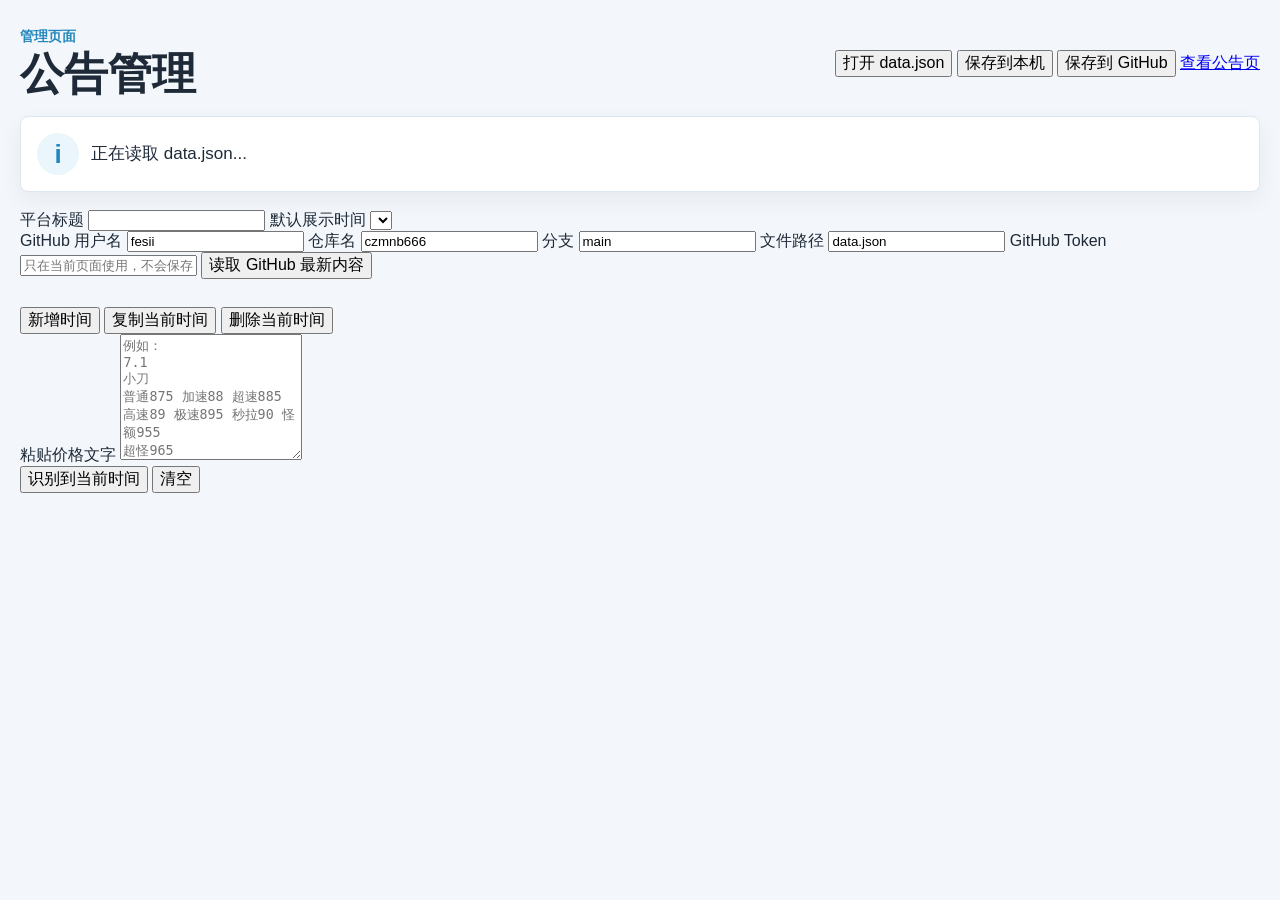
==== admin.html @ 5960dccb "Add files via upload" ====
<!doctype html>
<html lang="zh-CN">
  <head>
    <meta charset="utf-8">
    <meta name="viewport" content="width=device-width, initial-scale=1">
    <title>公告管理</title>
    <link rel="stylesheet" href="./styles.css">
    <link rel="stylesheet" href="./admin.css">
  </head>
  <body>
    <main class="page admin-page">
      <header class="topbar">
        <div>
          <p class="eyebrow">管理页面</p>
          <h1>公告管理</h1>
        </div>
        <div class="admin-actions">
          <button id="open-file" type="button">打开 data.json</button>
          <button id="save-file" type="button">保存到本机</button>
          <button id="save-github" type="button">保存到 GitHub</button>
          <a class="view-link" href="./index.html" target="_blank" rel="noreferrer">查看公告页</a>
        </div>
      </header>

      <section class="notice admin-note" aria-label="状态">
        <div class="notice-mark">i</div>
        <p id="save-status">正在读取 data.json...</p>
      </section>

      <section class="admin-card">
        <label>
          平台标题
          <input id="site-title-input" type="text">
        </label>
        <label>
          默认展示时间
          <select id="active-time-input"></select>
        </label>
      </section>

      <section class="admin-card github-card">
        <label>
          GitHub 用户名
          <input id="github-owner" type="text" value="fesii">
        </label>
        <label>
          仓库名
          <input id="github-repo" type="text" value="czmnb666">
        </label>
        <label>
          分支
          <input id="github-branch" type="text" value="main">
        </label>
        <label>
          文件路径
          <input id="github-path" type="text" value="data.json">
        </label>
        <label class="token-field">
          GitHub Token
          <input id="github-token" type="text" placeholder="只在当前页面使用，不会保存到文件里">
        </label>
        <button id="load-github" type="button">读取 GitHub 最新内容</button>
      </section>

      <nav class="time-tabs" id="time-tabs" aria-label="时间标签"></nav>

      <section class="admin-toolbar">
        <button id="add-time" type="button">新增时间</button>
        <button id="copy-time" type="button">复制当前时间</button>
        <button id="delete-time" type="button">删除当前时间</button>
      </section>

      <section class="admin-card import-card">
        <label>
          粘贴价格文字
          <textarea id="paste-prices" rows="8" placeholder="例如：&#10;7.1&#10;小刀&#10;普通875 加速88 超速885 高速89 极速895 秒拉90 怪额955&#10;超怪965&#10;&#10;大额91（钱包通道 限额1000）&#10;微信通额885（100-1000）"></textarea>
        </label>
        <div class="import-actions">
          <button id="import-prices" type="button">识别到当前时间</button>
          <button id="clear-import" type="button">清空</button>
        </div>
      </section>

      <section id="editor" class="content" aria-live="polite"></section>
    </main>

    <template id="page-template">
      <article class="panel admin-panel">
        <header class="panel-head">
          <div class="admin-grid">
            <label>
              时间
              <input data-field="time" type="text" placeholder="例如 14:00">
            </label>
            <label>
              更新时间
              <input data-field="updatedAt" type="text" placeholder="例如 2026-06-29 14:00">
            </label>
          </div>
        </header>
        <div class="admin-section-body">
          <label>
            这一时间的公告
            <textarea data-field="notice" rows="3"></textarea>
          </label>
          <div class="section-list"></div>
          <button class="add-section" type="button">新增板块</button>
        </div>
      </article>
    </template>

    <template id="section-editor-template">
      <article class="panel section-editor">
        <header class="panel-head">
          <div class="admin-grid">
            <label>
              板块名称
              <input data-field="title" type="text">
            </label>
            <label>
              副标题
              <input data-field="subtitle" type="text">
            </label>
            <label>
              链接文字
              <input data-field="linkText" type="text">
            </label>
            <label>
              颜色
              <select data-field="accent">
                <option value="blue">蓝色</option>
                <option value="yellow">黄色</option>
              </select>
            </label>
          </div>
          <button class="danger remove-section" type="button">删除板块</button>
        </header>
        <div class="groups"></div>
        <div class="admin-row-actions">
          <label>
            复制内容
            <textarea data-field="copyText" rows="2"></textarea>
          </label>
          <button class="add-group" type="button">新增分组</button>
        </div>
      </article>
    </template>

    <template id="group-editor-template">
      <div class="group group-editor">
        <label class="group-name">
          分组名称
          <input data-field="name" type="text">
        </label>
        <div>
          <div class="items"></div>
          <div class="admin-row-actions">
            <button class="add-item" type="button">新增价格</button>
            <button class="danger remove-group" type="button">删除分组</button>
          </div>
        </div>
      </div>
    </template>

    <template id="item-editor-template">
      <div class="item item-editor">
        <label>
          名称
          <input data-field="label" type="text">
        </label>
        <label>
          价格
          <input data-field="value" type="text">
        </label>
        <label class="check-label">
          <input data-field="highlight" type="checkbox">
          红色
        </label>
        <button class="danger remove-item" type="button">删除</button>
      </div>
    </template>

    <script src="./admin.js"></script>
  </body>
</html>
---- styles.css ----
:root {
  color-scheme: light;
  --bg: #f3f6fa;
  --text: #1e2a38;
  --muted: #6a7788;
  --line: #dfe7ef;
  --panel: #ffffff;
  --blue: #2488bd;
  --blue-dark: #27598d;
  --yellow: #e7c94a;
  --green: #25c46f;
  --red: #db304d;
  font-family: "Microsoft YaHei", "PingFang SC", "Segoe UI", Arial, sans-serif;
}

* {
  box-sizing: border-box;
}

body {
  margin: 0;
  min-height: 100vh;
  background: var(--bg);
  color: var(--text);
}

button {
  font: inherit;
}

.page {
  width: min(1240px, calc(100% - 32px));
  margin: 0 auto;
  padding: 28px 0 44px;
}

.topbar {
  display: flex;
  align-items: center;
  justify-content: space-between;
  gap: 16px;
  margin-bottom: 18px;
}

.eyebrow {
  margin: 0 0 4px;
  color: var(--blue);
  font-size: 14px;
  font-weight: 700;
}

h1 {
  margin: 0;
  font-size: clamp(28px, 4vw, 44px);
  line-height: 1.1;
}

.status {
  min-width: 176px;
  padding: 10px 14px;
  border: 1px solid var(--line);
  border-radius: 8px;
  background: var(--panel);
  text-align: right;
  box-shadow: 0 8px 22px rgba(31, 58, 88, 0.07);
}

.status span {
  display: block;
  color: var(--muted);
  font-size: 13px;
}

.status strong {
  display: block;
  margin-top: 2px;
  font-size: 16px;
}

.notice {
  display: grid;
  grid-template-columns: 42px 1fr;
  align-items: center;
  gap: 12px;
  margin-bottom: 18px;
  padding: 16px;
  border: 1px solid var(--line);
  border-radius: 8px;
  background: var(--panel);
  box-shadow: 0 8px 22px rgba(31, 58, 88, 0.06);
}

.notice-mark {
  display: grid;
  width: 42px;
  height: 42px;
  place-items: center;
  border-radius: 50%;
  background: #eaf6fb;
  color: var(--blue);
  font-size: 26px;
  font-weight: 900;
}

.notice p {
  margin: 0;
  font-size: 17px;
  line-height: 1.7;
}

.time-tabs {
  display: flex;
  justify-content: center;
  flex-wrap: wrap;
  gap: 14px;
  margin: 12px 0 16px;
}

.time-tabs button {
  min-width: 74px;
  height: 40px;
  border: 0;
  border-radius: 20px;
  background: transparent;
  color: #2d3a48;
  font-size: 18px;
  cursor: pointer;
}

.time-tabs button:hover {
  background: #e9f0f7;
}

.time-tabs .active {
  background: var(--blue-dark);
  color: #fff;
  font-weight: 800;
  box-shadow: 0 8px 18px rgba(39, 89, 141, 0.24);
}

.content {
  display: grid;
  gap: 28px;
}

.panel {
  border: 1px solid var(--line);
  border-radius: 8px;
  background: var(--panel);
  box-shadow: 0 8px 22px rgba(31, 58, 88, 0.06);
  overflow: hidden;
}

.panel-head {
  display: flex;
  align-items: end;
  justify-content: space-between;
  gap: 14px;
  padding: 22px 28px 14px;
  border-bottom: 3px solid var(--blue);
}

.panel[data-accent="yellow"] .panel-head {
  border-bottom-color: var(--blue);
}

.panel h2 {
  margin: 0;
  font-size: 30px;
  line-height: 1.1;
}

.meta {
  margin: 8px 0 0;
  color: #4c97ad;
  font-size: 15px;
  font-weight: 700;
  word-break: break-all;
}

.copy-button {
  min-width: 118px;
  height: 44px;
  border: 0;
  border-radius: 8px;
  background: linear-gradient(180deg, #3ee184, var(--green));
  color: #fff;
  font-size: 17px;
  font-weight: 800;
  cursor: pointer;
  box-shadow: 0 9px 18px rgba(37, 196, 111, 0.25);
}

.groups {
  display: grid;
  gap: 20px;
  padding: 26px 28px 30px;
}

.group {
  display: grid;
  grid-template-columns: 86px 1fr;
  align-items: start;
  gap: 14px;
}

.group h3 {
  margin: 11px 0 0;
  color: var(--blue);
  font-size: 19px;
  line-height: 1.2;
}

.items {
  display: grid;
  grid-template-columns: repeat(auto-fill, minmax(190px, 1fr));
  gap: 14px;
}

.item {
  display: grid;
  grid-template-columns: minmax(0, 1fr) auto;
  align-items: center;
  gap: 10px;
  min-height: 54px;
  padding: 10px 16px;
  border-left: 5px solid var(--blue);
  border-radius: 8px;
  background: #fff;
  box-shadow: 0 8px 18px rgba(30, 42, 56, 0.08);
}

.panel[data-accent="yellow"] .item {
  border-left-color: var(--yellow);
}

.label {
  min-width: 0;
  color: #3d4b5b;
  font-size: 18px;
  line-height: 1.25;
  overflow-wrap: anywhere;
}

.value {
  color: #101820;
  font-size: 21px;
  line-height: 1.1;
}

.item.highlight .value {
  color: var(--red);
}

.error {
  padding: 22px;
  border: 1px solid #ffd1d9;
  border-radius: 8px;
  background: #fff5f7;
  color: #b21835;
  font-weight: 700;
}

@media (max-width: 720px) {
  .page {
    width: min(100% - 20px, 1240px);
    padding-top: 16px;
  }

  .topbar,
  .panel-head {
    align-items: stretch;
    flex-direction: column;
  }

  .status {
    width: 100%;
    text-align: left;
  }

  .time-tabs {
    justify-content: flex-start;
    gap: 8px;
  }

  .time-tabs button {
    min-width: 64px;
    height: 36px;
    font-size: 15px;
  }

  .panel-head,
  .groups {
    padding-left: 14px;
    padding-right: 14px;
  }

  .panel h2 {
    font-size: 25px;
  }

  .group {
    grid-template-columns: 1fr;
    gap: 8px;
  }

  .group h3 {
    margin-top: 0;
  }

  .items {
    grid-template-columns: 1fr;
  }
}
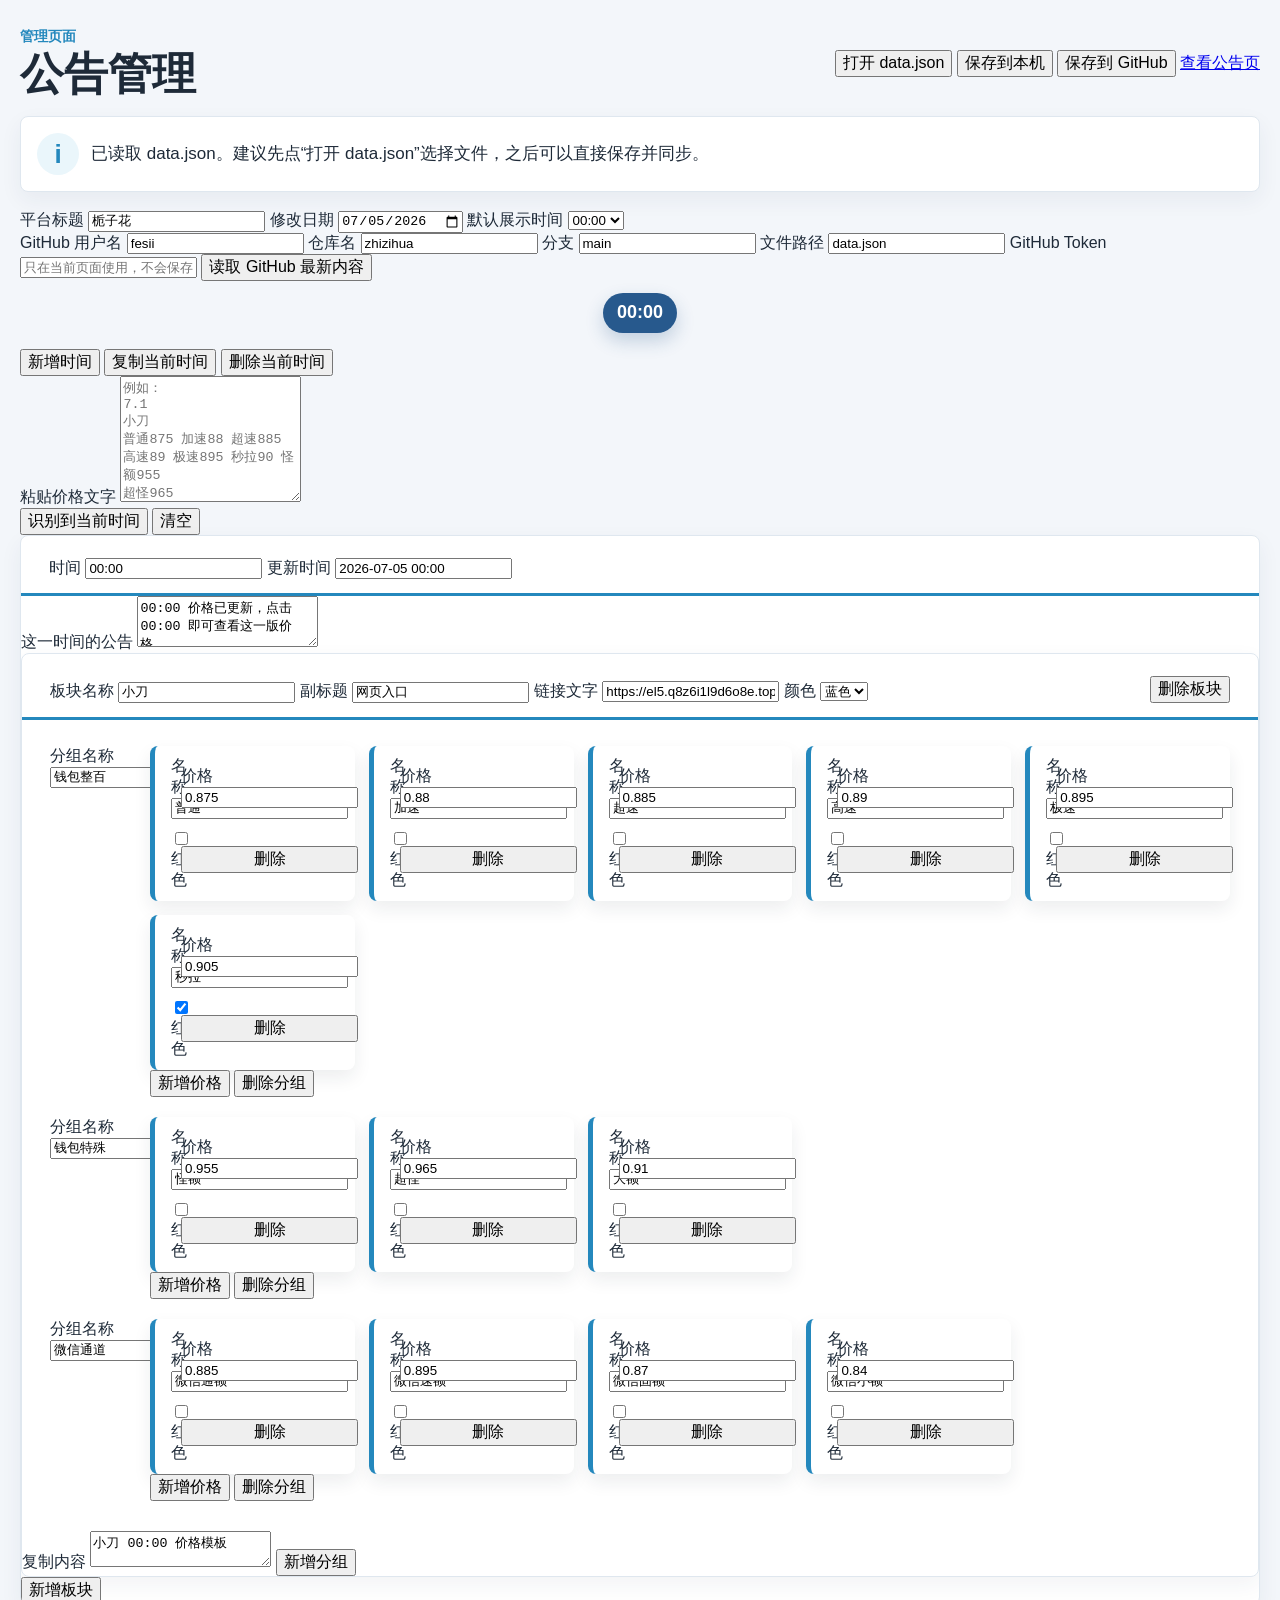
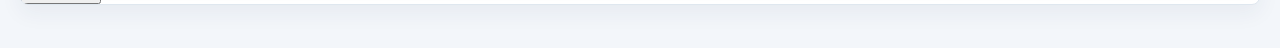
==== commit 36a8306d: "Add files via upload" ====
--- a/admin.html
+++ b/admin.html
@@ -33,6 +33,10 @@
           <input id="site-title-input" type="text">
         </label>
         <label>
+          修改日期
+          <input id="business-date-input" type="date">
+        </label>
+        <label>
           默认展示时间
           <select id="active-time-input"></select>
         </label>
@@ -45,7 +49,7 @@
         </label>
         <label>
           仓库名
-          <input id="github-repo" type="text" value="czmnb666">
+          <input id="github-repo" type="text" value="zhizihua">
         </label>
         <label>
           分支
--- a/styles.css
+++ b/styles.css
@@ -138,6 +138,79 @@
   box-shadow: 0 8px 18px rgba(39, 89, 141, 0.24);
 }
 
+.copy-all-bar {
+  display: flex;
+  justify-content: center;
+  margin: 0 0 18px;
+}
+
+.history-box {
+  margin: 0 0 24px;
+  padding: 16px;
+  border: 1px solid var(--line);
+  border-radius: 8px;
+  background: var(--panel);
+  box-shadow: 0 8px 22px rgba(31, 58, 88, 0.06);
+}
+
+.history-head {
+  display: flex;
+  align-items: center;
+  justify-content: space-between;
+  gap: 14px;
+}
+
+.history-head h2 {
+  margin: 0;
+  font-size: 24px;
+}
+
+.history-head p,
+.history-day p {
+  margin: 6px 0 0;
+  color: var(--muted);
+}
+
+.history-controls {
+  display: flex;
+  gap: 10px;
+}
+
+.history-controls input,
+.history-controls button {
+  min-height: 40px;
+  border: 1px solid var(--line);
+  border-radius: 8px;
+  background: #fff;
+  font: inherit;
+  padding: 0 12px;
+}
+
+.history-controls button {
+  border: 0;
+  background: var(--blue-dark);
+  color: #fff;
+  cursor: pointer;
+  font-weight: 800;
+}
+
+.history-result {
+  display: grid;
+  gap: 18px;
+  margin-top: 16px;
+}
+
+.history-day {
+  display: grid;
+  gap: 10px;
+}
+
+.history-day h3 {
+  margin: 0;
+  color: var(--blue-dark);
+  font-size: 21px;
+}
+
 .content {
   display: grid;
   gap: 28px;
@@ -268,8 +341,13 @@
   }
 
   .topbar,
+  .history-head,
   .panel-head {
     align-items: stretch;
+    flex-direction: column;
+  }
+
+  .history-controls {
     flex-direction: column;
   }
 
